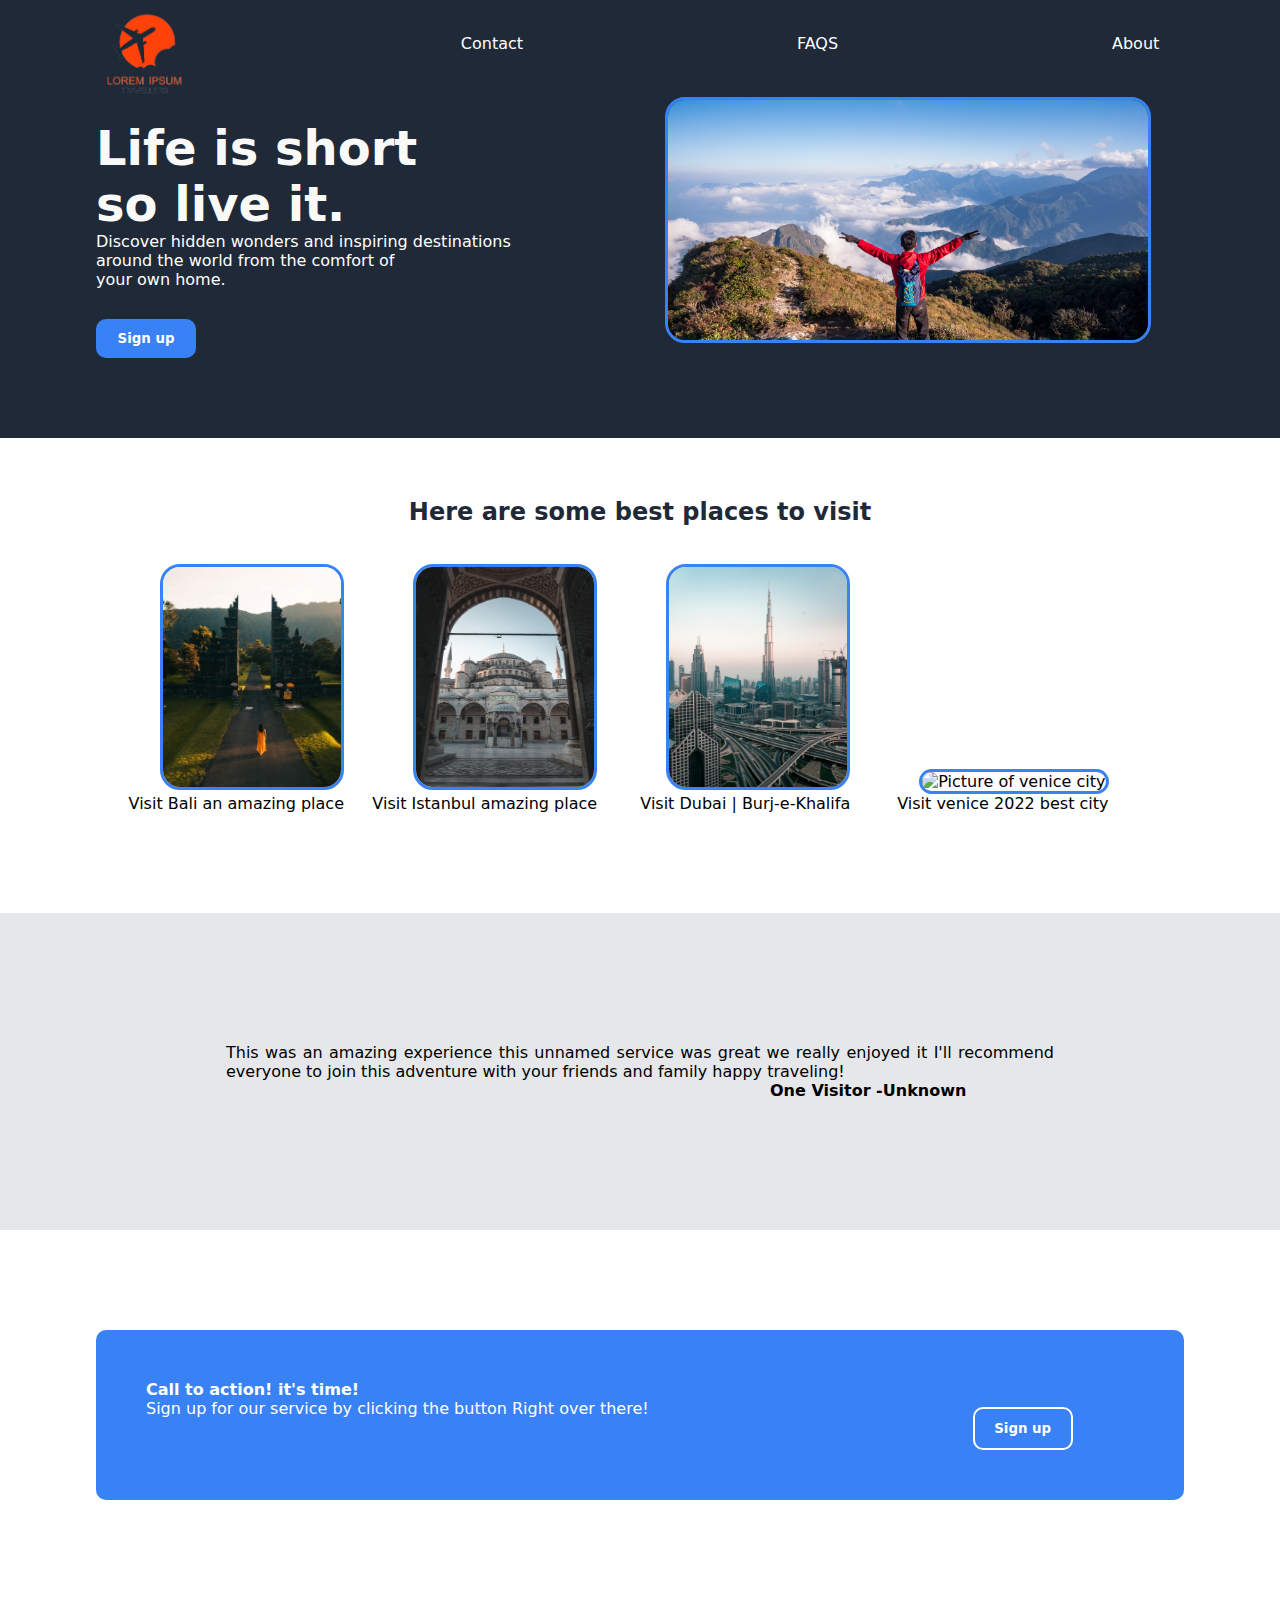
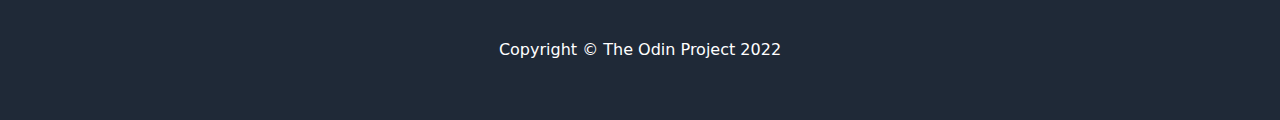
==== index.html @ f5f34b0b "landing-page" ====
<!DOCTYPE html>
<html lang="en">
<head>
    <meta charset="UTF-8">
    <meta http-equiv="X-UA-Compatible" content="IE=edge">
    <meta name="viewport" content="width=device-width, initial-scale=1.0">
    <link rel="shortcut icon" href="resources/favicon.png" type="image/x-icon">
    <link rel="stylesheet" href="style.css">
    <title>Travel The world | Landing Page</title>
</head>
<body>
    <header>
        <a href="index.html">
            <img src="resources/travel.png" alt="" width="130">
        </a>
        <nav>
                <ul>
                    <li>Contact</li>
                    <li>FAQS</li>
                    <li>About</li>
                </ul>
            </nav>
    </header>

    <main>
        <section class="first">
            <div>
                <h1>Life is short <br>so live it.</h1>
                <p>Discover hidden wonders and inspiring destinations <br> around the world from the comfort of <br> your own home.</p>
                <button>Sign up</button>
                <img src="resources/travel.jpg" alt="A men standing in the mountains">
            </div>
            </section>

        <section class="second">
            <div>
                <h2>Here are some best places to visit</h2><br><br>
                <figure>
                    <img src="resources/bali.jpg" alt="Back View of a Woman Walking Towards the Famous Bali Handara Gate"><br>
                    <figcaption>Visit Bali an amazing place</figcaption>
                </figure>
                <figure>
                    <img src="resources/istanbul.jpg" alt="picture of istanbul Sultan Ahmed Mosque "><br>
                    <figcaption>Visit Istanbul amazing place</figcaption>
                </figure>
                <figure>
                    <img src="resources/dubai.jpg" alt="Picture of dubai city"><br>
                    <figcaption>Visit Dubai | Burj-e-Khalifa</figcaption>
                </figure>
                <figure>
                    <img src="resources/venica.jpg" alt="Picture of venice city"><br>
                    <figcaption>Visit venice 2022 best city</figcaption>
                </figure>
            </div>
        </section>

        <section class="third">
            <div>
                <P>This was an amazing experience this unnamed service was great we really enjoyed it I'll recommend everyone to join this adventure with your friends and family happy traveling!</P>
                <span>One Visitor -Unknown</span>
            </div>
        </section>

        <section class="fourth">
            <div>
                <span>Call to action! it's time!</span><br>
                <p>Sign up for our service by clicking the button Right over there!</p>
                <button class="second-button">Sign up</button>
            </div>
        </section>
    </main>

    <footer>
        <span>Copyright &#169 The Odin Project 2022</span>
    </footer>
</body>
</html>
---- style.css ----
* {
  margin: 0;
  padding: 0;
  font-family: system-ui, "Open Sans", "Helvetica Neue", sans-serif;
}
div{
    margin-left: 6em;
    margin-right:6em ;
}
header>a>img{
    margin-left: 5em;
}
header {
  background-color: #1f2937;
  height: 120px;
  color: #fff;
}
li{
  display: inline-block;
  margin-left: 16.8em;
}
h2 {
  color: #1f2937;
  text-align: center;
}
nav {
  margin-left: 12em;
  margin-top: -5em;
}
.first {
  background-color: #1f2937;
  color: #fff;
  padding-bottom: 80px;
}
.first > div > h1 {
  font-size: 48px;
  color: #f9faf8;
  display: inline-block;
}
.first > div > img {
  border: 3px solid #3882f6;
  border-radius: 20px;
  margin-left: 29em;
  margin-top: -12em;
  height: 240px;
  width: auto;
}
footer {
  background-color: #1f2937;
  height: 40px;
  padding: 40px;
  text-align: center;
  color: #fff;
}
.second{
    padding-top:60px ;
    padding-bottom: 100px;
}
figure{
  display: inline-block;
  text-align: right;
}

.second >div>figure>img {
  width: 178px;
  height: 220px;
  border: 3px solid #3882f6;
  border-radius: 20px;
  margin-left: 4em;
  display: inline;
}
.second>div>figure>img:hover{
  width: 178px;
  height: 220px;
  border: 3px solid #3882f6;
  border-radius: 20px;
  margin-left: 4em;
  display: inline;
  opacity:  0.6;
}
.fourth{
    padding-top: 100px;
    padding-bottom: 100px;
}
.fourth>div{
    background-color: #3882f6;
    padding: 50px;
    border-radius: 10px;
}
button{
    padding: 12px;
    border-radius: 10px;
    background-color: #3882f6;
    color: #fff;
    border: none;
    font-weight: bold;
    width: 100px;
}
.second-button{
    border-radius: 10px;
    background-color: #3882f6;
    color: #fff;
    border: 2px solid #fff;
    font-weight: bold;
    width: 100px;
    margin-left: 62em;
    margin-top: -28em;
}
.third{
  padding: 130px;
  background-color: #e5e7eb;
  font: 38px light italic #1f2937;
  text-align: justify;
}
.third>div>span{
  font-weight: bold;
  margin-left: 34em;
}
.fourth>div>span{
    color: #fff;
    font-weight: 700;
}
.fourth>div>p {
    color: #fff;
    font-weight: 100;
}
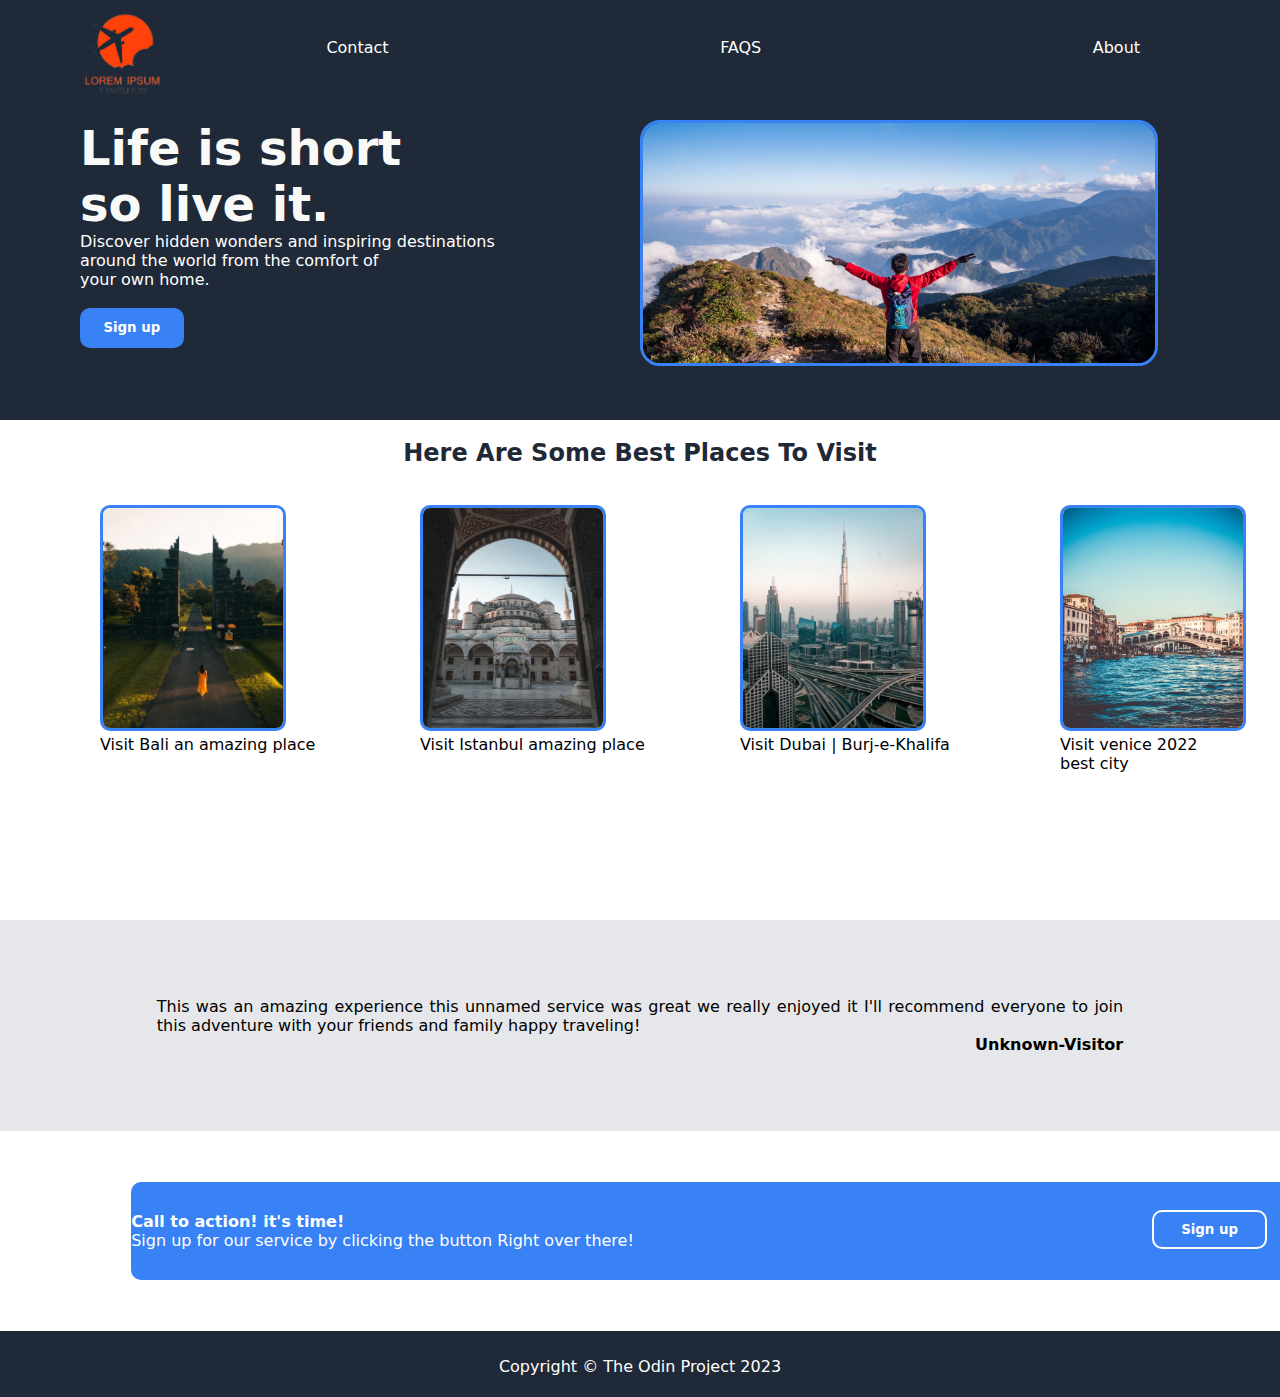
==== commit 3d9f4b05: "Made responsive for mobile and changed name" ====
--- a/index.html
+++ b/index.html
@@ -1,5 +1,6 @@
 <!DOCTYPE html>
 <html lang="en">
+
 <head>
     <meta charset="UTF-8">
     <meta http-equiv="X-UA-Compatible" content="IE=edge">
@@ -8,56 +9,60 @@
     <link rel="stylesheet" href="style.css">
     <title>Travel The world | Landing Page</title>
 </head>
+
 <body>
     <header>
         <a href="index.html">
             <img src="resources/travel.png" alt="" width="130">
         </a>
         <nav>
-                <ul>
-                    <li>Contact</li>
-                    <li>FAQS</li>
-                    <li>About</li>
-                </ul>
-            </nav>
+            <ul>
+                <li>Contact</li>
+                <li>FAQS</li>
+                <li>About</li>
+            </ul>
+        </nav>
     </header>
 
     <main>
         <section class="first">
             <div>
-                <h1>Life is short <br>so live it.</h1>
-                <p>Discover hidden wonders and inspiring destinations <br> around the world from the comfort of <br> your own home.</p>
-                <button>Sign up</button>
-                <img src="resources/travel.jpg" alt="A men standing in the mountains">
+                <h1>Life is short<br>so live it.</h1>
+                <p>Discover hidden wonders and inspiring destinations <br> around the world from the comfort of <br>
+                    your
+                    own home.</p><br>
+                <button class="Sign-up">Sign up</button>
             </div>
-            </section>
+            <img src="resources/travel-min.jpg" alt="A men standing in the mountains">
+        </section>
 
-        <section class="second">
-            <div>
-                <h2>Here are some best places to visit</h2><br><br>
-                <figure>
-                    <img src="resources/bali.jpg" alt="Back View of a Woman Walking Towards the Famous Bali Handara Gate"><br>
-                    <figcaption>Visit Bali an amazing place</figcaption>
-                </figure>
-                <figure>
-                    <img src="resources/istanbul.jpg" alt="picture of istanbul Sultan Ahmed Mosque "><br>
-                    <figcaption>Visit Istanbul amazing place</figcaption>
-                </figure>
-                <figure>
-                    <img src="resources/dubai.jpg" alt="Picture of dubai city"><br>
-                    <figcaption>Visit Dubai | Burj-e-Khalifa</figcaption>
-                </figure>
-                <figure>
-                    <img src="resources/venica.jpg" alt="Picture of venice city"><br>
-                    <figcaption>Visit venice 2022 best city</figcaption>
-                </figure>
+        <section class="second"><br>
+            <h2>Here are some best places to visit</h2><br><br>
+            <div class="grid">
+                <div class="location">
+                <img src="resources/bali-min.jpg" alt="Back View of a Woman Walking Towards the Famous Bali Handara Gate" class="images">
+                <p>Visit Bali an amazing place</p>
+                </div>
+                <div class="location">
+                <img src="resources/istanbul-min.jpg" alt="picture of istanbul Sultan Ahmed Mosque"         class="images">
+                <p>Visit Istanbul amazing place</p>
+                </div>
+                <div class="location">
+                <img src="resources/dubai-min.jpg" alt="Picture of dubai city" class="images">
+                <p>Visit Dubai | Burj-e-Khalifa</p>
+                </div>
+                <div class="location">
+                <img src="resources/venica-min.jpg" alt="Picture of venice city" class="images">
+                <p>Visit venice 2022 best city</p>
+                </div>
             </div>
         </section>
 
         <section class="third">
             <div>
-                <P>This was an amazing experience this unnamed service was great we really enjoyed it I'll recommend everyone to join this adventure with your friends and family happy traveling!</P>
-                <span>One Visitor -Unknown</span>
+                <P>This was an amazing experience this unnamed service was great we really enjoyed it I'll recommend
+                    everyone to join this adventure with your friends and family happy traveling!</P>
+                <span>Unknown-Visitor</span>
             </div>
         </section>
 
@@ -71,7 +76,8 @@
     </main>
 
     <footer>
-        <span>Copyright &#169 The Odin Project 2022</span>
+        <span>Copyright &#169 The Odin Project 2023</span>
     </footer>
 </body>
+
 </html>--- a/style.css
+++ b/style.css
@@ -3,124 +3,258 @@
   padding: 0;
   font-family: system-ui, "Open Sans", "Helvetica Neue", sans-serif;
 }
-div{
-    margin-left: 6em;
-    margin-right:6em ;
-}
-header>a>img{
-    margin-left: 5em;
-}
+
 header {
   background-color: #1f2937;
   height: 120px;
-  color: #fff;
-}
-li{
-  display: inline-block;
-  margin-left: 16.8em;
-}
+  width: 100%;
+}
+
+header a img {
+  margin-left: 4.5%;
+}
+
+li {
+  color: #fff;
+  font-weight: 500;
+  display: inline;
+  margin-left: 25.5%;
+}
+
+li:hover {
+  color: rgb(255, 119, 0);
+  cursor: pointer;
+  margin-left: 25.5%;
+  font-weight: 500;
+}
+
+nav {
+  margin-top: -6%;
+}
+
+div {
+  margin-left: 5em;
+  margin-right: 5em;
+}
+
 h2 {
   color: #1f2937;
   text-align: center;
-}
-nav {
-  margin-left: 12em;
-  margin-top: -5em;
-}
+  margin-left: 12px;
+  margin-right: 12px;
+  text-transform: capitalize;
+}
+
 .first {
   background-color: #1f2937;
   color: #fff;
-  padding-bottom: 80px;
-}
-.first > div > h1 {
+  height: 300px;
+  width: 100%;
+}
+
+.first>div {
+  position: absolute;
+}
+
+.first>div>h1 {
   font-size: 48px;
   color: #f9faf8;
   display: inline-block;
 }
-.first > div > img {
+
+.first img {
   border: 3px solid #3882f6;
   border-radius: 20px;
-  margin-left: 29em;
-  margin-top: -12em;
+  margin-left: 50%;
   height: 240px;
-  width: auto;
-}
+  width: 40%;
+  cursor: pointer;
+}
+
+.first img:hover {
+  opacity: 0.6;
+}
+
 footer {
   background-color: #1f2937;
   height: 40px;
-  padding: 40px;
+  width: 100%;
+  padding-top: 2%;
   text-align: center;
   color: #fff;
 }
-.second{
-    padding-top:60px ;
-    padding-bottom: 100px;
-}
-figure{
-  display: inline-block;
-  text-align: right;
-}
-
-.second >div>figure>img {
-  width: 178px;
+
+.second {
+  height: 500px;
+}
+
+.location p{
+  position: absolute;
+}
+
+.grid {
+  display: grid;
+  position: absolute;
+  justify-content: center;
+  grid-template-columns: 25% 25% 25% 25%;
+  gap: 40px;
+}
+
+.images {
+  border: 3px solid #3882f6;
+  border-radius: 10px;
+  width: 150%;
   height: 220px;
-  border: 3px solid #3882f6;
-  border-radius: 20px;
-  margin-left: 4em;
-  display: inline;
-}
-.second>div>figure>img:hover{
-  width: 178px;
-  height: 220px;
-  border: 3px solid #3882f6;
-  border-radius: 20px;
-  margin-left: 4em;
-  display: inline;
-  opacity:  0.6;
-}
-.fourth{
-    padding-top: 100px;
-    padding-bottom: 100px;
-}
-.fourth>div{
-    background-color: #3882f6;
-    padding: 50px;
-    border-radius: 10px;
-}
-button{
-    padding: 12px;
-    border-radius: 10px;
-    background-color: #3882f6;
-    color: #fff;
-    border: none;
-    font-weight: bold;
-    width: 100px;
-}
-.second-button{
-    border-radius: 10px;
-    background-color: #3882f6;
-    color: #fff;
-    border: 2px solid #fff;
-    font-weight: bold;
-    width: 100px;
-    margin-left: 62em;
-    margin-top: -28em;
-}
-.third{
-  padding: 130px;
+}
+
+.fourth {
+  padding: 4%;
+}
+
+.fourth>div {
+  background-color: #3882f6;
+  width: 99%;
+  border-radius: 10px;
+  padding-top: 30px;
+  padding-bottom: 30px;
+}
+
+.Sign-up {
+  padding: 3%;
+  border-radius: 10px;
+  background-color: #3882f6;
+  color: #fff;
+  border: none;
+  cursor: pointer;
+  font-weight: bold;
+  width: 25%;
+}
+
+.Sign-up:hover {
+  padding: 2.5%;
+  border-radius: 10px;
+  cursor: pointer;
+  background-color: transparent;
+  color: #fff;
+  border: 2px solid #fff;
+  font-weight: bold;
+  width: 25%;
+}
+
+.second-button {
+  border-radius: 10px;
+  background-color: transparent;
+  color: #fff;
+  padding: 10px;
+  border: 2px solid #fff;
+  font-weight: bold;
+  cursor: pointer;
+  width: 9%;
+  position: absolute;
+  left: 90%;
+  margin-top: -40px;
+}
+
+.third {
+  padding: 6%;
   background-color: #e5e7eb;
   font: 38px light italic #1f2937;
   text-align: justify;
 }
-.third>div>span{
-  font-weight: bold;
-  margin-left: 34em;
-}
-.fourth>div>span{
-    color: #fff;
-    font-weight: 700;
-}
+
+.third>div>span {
+  font-weight: bold;
+  text-align: right;
+  display: block;
+}
+
+.fourth>div>span {
+  color: #fff;
+  font-weight: 700;
+}
+
 .fourth>div>p {
-    color: #fff;
-    font-weight: 100;
+  color: #fff;
+  font-weight: 100;
+}
+
+@media only screen and (max-width: 600px) {
+  div {
+    margin-left: 12px;
+    margin-right: 12px;
+  }
+  nav{
+    margin-top: -5em;
+  }
+header a img {
+  margin-left: -4%;
+}
+
+li {
+  color: #fff;
+  font-weight: 500;
+  display: inline-block;
+  margin-left: 20%;
+}
+  .first{
+    height: 430px;
+  }
+  .grid {
+    display: grid;
+    grid-template-columns: 30% 30%;
+    gap: 80px;
+  }
+
+  .images {
+    border: 3px solid #3882f6;
+    border-radius: 10px;
+    width: 140%;
+    height: 220px;
+  }
+
+  .first img {
+    border: 3px solid #3882f6;
+    border-radius: 20px;
+    height: 240px;
+    margin-top: 200px;
+    height: auto;
+    margin-left: 20%;
+    width: 90%;
+    position: absolute;
+    top: 15%;
+    left: -17%;
+    cursor: pointer;
+  }
+
+  .first>div>h1 {
+    font-size: 1.6em;
+  }
+
+  .first>div>p {
+    font-size: 0.8em;
+  }
+
+  .second {
+  height: 700px;
+}
+
+  .third>div>span {
+    font-weight: bold;
+    text-align: center;
+    display: block;
+  }
+  .fourth>div>span{
+    margin-left: 6px;
+  }
+  .fourth>div>p {
+  color: #fff;
+  font-weight: 100;
+  font-size: 0.5rem;
+  margin-left: 6px;
+}
+.second-button {
+  width: 22%;
+  left: 70%;
+  margin-top: -40px;
+}
 }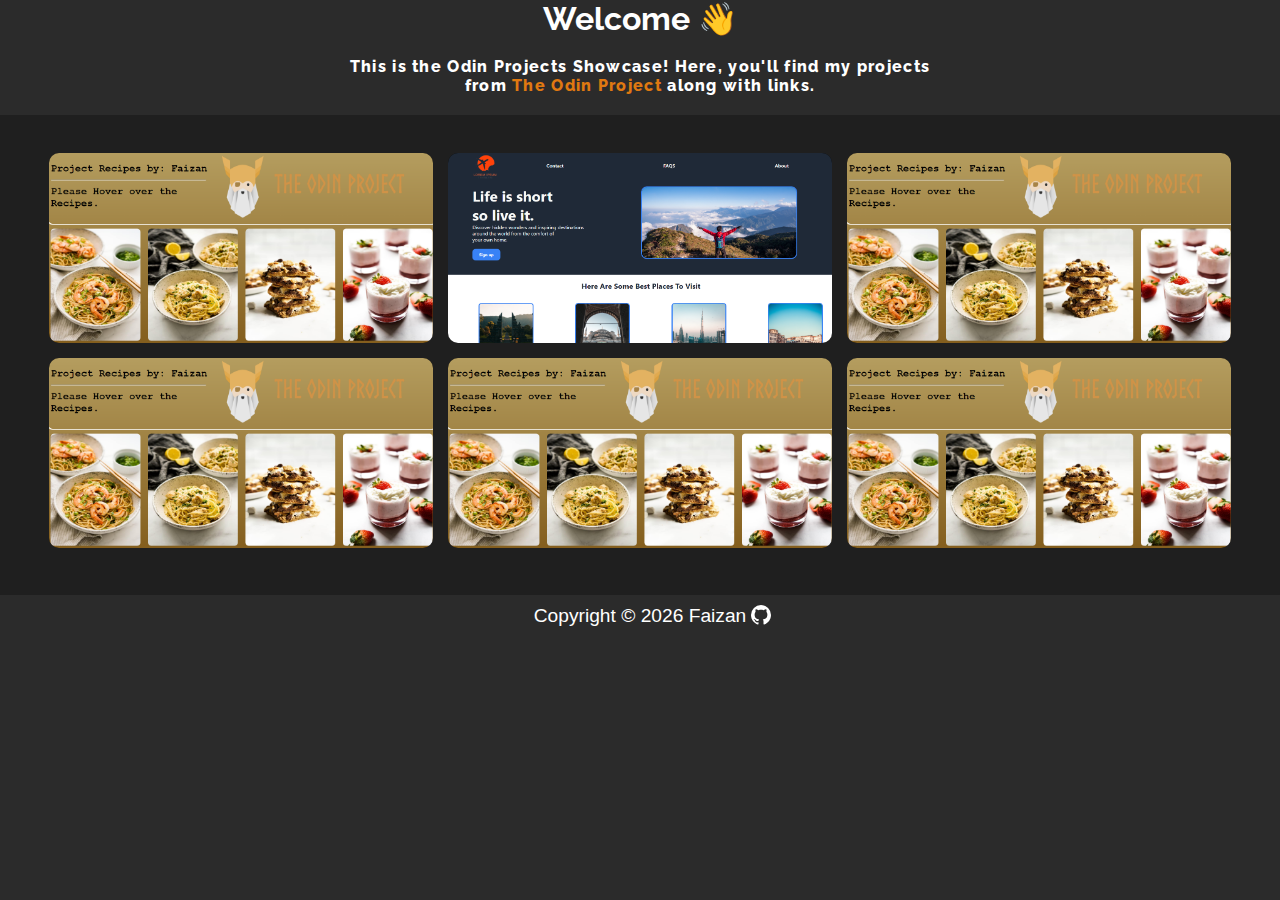
==== commit 49c4c212: "set up every thing" ====
--- a/index.html
+++ b/index.html
@@ -1,83 +1,75 @@
 <!DOCTYPE html>
 <html lang="en">
-
 <head>
     <meta charset="UTF-8">
     <meta http-equiv="X-UA-Compatible" content="IE=edge">
+    <link rel="stylesheet" href="style.css">
+    <link href="https://fonts.googleapis.com/css2?family=Raleway:wght@200&display=swap" rel="stylesheet">
+    <link rel="shortcut icon" href="images/world-book-day.png" type="image/x-icon">
     <meta name="viewport" content="width=device-width, initial-scale=1.0">
-    <link rel="shortcut icon" href="resources/favicon.png" type="image/x-icon">
-    <link rel="stylesheet" href="style.css">
-    <title>Travel The world | Landing Page</title>
+    <title>Odin projects Showcase</title>
 </head>
-
 <body>
     <header>
-        <a href="index.html">
-            <img src="resources/travel.png" alt="" width="130">
-        </a>
-        <nav>
-            <ul>
-                <li>Contact</li>
-                <li>FAQS</li>
-                <li>About</li>
-            </ul>
-        </nav>
+            <h1>Welcome 👋</h1><br>
+            <p>This is the Odin Projects Showcase! Here, you'll find my projects <br> from
+                <a href="https://www.theodinproject.com/paths/foundations/courses/foundations" target="
+                _blank">The Odin Project</a> along with links.
+            </p>
     </header>
 
     <main>
-        <section class="first">
-            <div>
-                <h1>Life is short<br>so live it.</h1>
-                <p>Discover hidden wonders and inspiring destinations <br> around the world from the comfort of <br>
-                    your
-                    own home.</p><br>
-                <button class="Sign-up">Sign up</button>
-            </div>
-            <img src="resources/travel-min.jpg" alt="A men standing in the mountains">
-        </section>
-
-        <section class="second"><br>
-            <h2>Here are some best places to visit</h2><br><br>
-            <div class="grid">
-                <div class="location">
-                <img src="resources/bali-min.jpg" alt="Back View of a Woman Walking Towards the Famous Bali Handara Gate" class="images">
-                <p>Visit Bali an amazing place</p>
+        <div class="projects-container">
+            <!-- First project -->
+            <a href="#" target="_blank" class="Project-link">
+                <div class="project">
+                    <img class="project-images" src="images/recipe.png">
+                    <p class="description">This a recipe website with some simple recipes along with instructions, steps and nutrients
+                        factors.</p>
                 </div>
-                <div class="location">
-                <img src="resources/istanbul-min.jpg" alt="picture of istanbul Sultan Ahmed Mosque"         class="images">
-                <p>Visit Istanbul amazing place</p>
+            </a>
+            <!-- Second project -->
+            <a href="#" target="_blank" class="Project-link">
+                <div class="project">
+                    <img class="project-images" src="images/landing-page.png">
+                    <p class="description">This is a simple travel website landing page with html and CSS only.</p>
                 </div>
-                <div class="location">
-                <img src="resources/dubai-min.jpg" alt="Picture of dubai city" class="images">
-                <p>Visit Dubai | Burj-e-Khalifa</p>
+            </a>
+            <!-- Third project -->
+            <a href="#" target="_blank" class="Project-link">
+                <div class="project">
+                    <img class="project-images" src="images/recipe.png">
+                    <p class="description">Lorem ipsum dolor sit amer consenter elite Attune dolores presenting.</p>
                 </div>
-                <div class="location">
-                <img src="resources/venica-min.jpg" alt="Picture of venice city" class="images">
-                <p>Visit venice 2022 best city</p>
+            </a>
+            <!-- Fourth Project -->
+            <a href="#" target="_blank" class="Project-link">
+                <div class="project">
+                    <img class="project-images" src="images/recipe.png">
+                    <p class="description">Lorem ipsum dolor sit amer consenter elite Attune dolores presenting.</p>
                 </div>
-            </div>
-        </section>
-
-        <section class="third">
-            <div>
-                <P>This was an amazing experience this unnamed service was great we really enjoyed it I'll recommend
-                    everyone to join this adventure with your friends and family happy traveling!</P>
-                <span>Unknown-Visitor</span>
-            </div>
-        </section>
-
-        <section class="fourth">
-            <div>
-                <span>Call to action! it's time!</span><br>
-                <p>Sign up for our service by clicking the button Right over there!</p>
-                <button class="second-button">Sign up</button>
-            </div>
-        </section>
+            </a>
+            <!-- Fifth Project -->
+            <a href="#" target="_blank" class="Project-link">
+                <div class="project">
+                    <img class="project-images" src="images/recipe.png">
+                    <p class="description">Lorem ipsum dolor sit amer consenter elite Attune dolores presenting.</p>
+                </div>
+            </a>
+            <!-- Sixth project -->
+            <a href="#" target="_blank" class="Project-link">
+                <div class="project">
+                    <img class="project-images" src="images/recipe.png">
+                    <p class="description">Lorem ipsum dolor sit amer consenter elite Attune dolores presenting.</p>
+                </div>
+            </a>
+        </div>
     </main>
 
     <footer>
-        <span>Copyright &#169 The Odin Project 2023</span>
+       <span id="copyright"></span> 
     </footer>
+    
+    <script defer src="script.js"></script>
 </body>
-
 </html>--- a/style.css
+++ b/style.css
@@ -1,260 +1,129 @@
-* {
-  margin: 0;
-  padding: 0;
-  font-family: system-ui, "Open Sans", "Helvetica Neue", sans-serif;
+*{
+    margin: 0;
+    padding: 0;
 }
 
-header {
-  background-color: #1f2937;
-  height: 120px;
-  width: 100%;
+html{
+    background-color: #2b2b2b;
+    font-family: 'Raleway', sans-serif;
+    color: #fff;
 }
 
-header a img {
-  margin-left: 4.5%;
+header{
+    padding-bottom: 20px;
 }
 
-li {
-  color: #fff;
-  font-weight: 500;
-  display: inline;
-  margin-left: 25.5%;
+h1{
+    text-align: center;
 }
 
-li:hover {
-  color: rgb(255, 119, 0);
-  cursor: pointer;
-  margin-left: 25.5%;
-  font-weight: 500;
+header p{
+    text-align: center;
+    font-weight: 800;
+    letter-spacing: 1.3px;
 }
 
-nav {
-  margin-top: -6%;
+header a{
+    text-decoration: none;
+    color: #e07911;
+}
+header a:hover{
+    text-decoration: underline;
+    color: #e07911;
 }
 
-div {
-  margin-left: 5em;
-  margin-right: 5em;
+main{
+    height: 480px;
+    background-color: #1f1f1f;
 }
 
-h2 {
-  color: #1f2937;
-  text-align: center;
-  margin-left: 12px;
-  margin-right: 12px;
-  text-transform: capitalize;
+.projects-container{
+    display: grid;
+    grid-template-columns: 30% 30% 30%;
+    gap: 15px;    
+    justify-content: center;
+    margin-top: 3%;
+    position: absolute;
 }
 
-.first {
-  background-color: #1f2937;
-  color: #fff;
-  height: 300px;
-  width: 100%;
+.project{
+    cursor: pointer;
+    background-color: #050505;
+    height: 190px;
+    overflow: hidden;
+    position: relative;
+    border-radius: 10px;
 }
 
-.first>div {
-  position: absolute;
+.Project-link{
+    text-decoration: none;
+    color: #fff;
 }
 
-.first>div>h1 {
-  font-size: 48px;
-  color: #f9faf8;
-  display: inline-block;
+.project-images{
+    height: 100%;
+    width: 100%;
+    position: absolute;
+    opacity: 10;
 }
 
-.first img {
-  border: 3px solid #3882f6;
-  border-radius: 20px;
-  margin-left: 50%;
-  height: 240px;
-  width: 40%;
-  cursor: pointer;
+.project-images:hover{
+    opacity: 0.1;
+    transform: scale(1.1);
+    transition: 1s ease-in-out;
 }
 
-.first img:hover {
-  opacity: 0.6;
+.description{
+    font-weight: 600;
+    text-align: center;
+    margin-top: 14%;
+    margin-left: 4%;
+    margin-right: 4%;
+    letter-spacing: 1.3px;    
 }
 
-footer {
-  background-color: #1f2937;
-  height: 40px;
-  width: 100%;
-  padding-top: 2%;
-  text-align: center;
-  color: #fff;
+footer{
+    text-align: center;
+    position: relative;
+    top: 10px;
+    font-size: 1.2rem;
+    font-family:Arial, Helvetica, sans-serif;
 }
 
-.second {
-  height: 500px;
+footer a{
+    text-decoration: none;
+    color: #fff;
 }
 
-.location p{
-  position: absolute;
+svg{
+    position: absolute;
+    margin-left: 3px;
+    cursor: pointer;
+    margin-top: -2px;
+    width: 24px;
+    border-radius: 50%;
 }
 
-.grid {
-  display: grid;
-  position: absolute;
-  justify-content: center;
-  grid-template-columns: 25% 25% 25% 25%;
-  gap: 40px;
+svg:hover{
+    width: 26px;
+    transform: rotate(360deg);
+    transition: 0.4s ease-in-out;
 }
 
-.images {
-  border: 3px solid #3882f6;
-  border-radius: 10px;
-  width: 150%;
-  height: 220px;
-}
+@media only screen and (max-width:600px) {
+    main{
+        height: 650px;
+    }
 
-.fourth {
-  padding: 4%;
-}
+    .project-images{
+        opacity: 0.2;
+        width: auto;
+        height: 100%;
+    }
 
-.fourth>div {
-  background-color: #3882f6;
-  width: 99%;
-  border-radius: 10px;
-  padding-top: 30px;
-  padding-bottom: 30px;
-}
-
-.Sign-up {
-  padding: 3%;
-  border-radius: 10px;
-  background-color: #3882f6;
-  color: #fff;
-  border: none;
-  cursor: pointer;
-  font-weight: bold;
-  width: 25%;
-}
-
-.Sign-up:hover {
-  padding: 2.5%;
-  border-radius: 10px;
-  cursor: pointer;
-  background-color: transparent;
-  color: #fff;
-  border: 2px solid #fff;
-  font-weight: bold;
-  width: 25%;
-}
-
-.second-button {
-  border-radius: 10px;
-  background-color: transparent;
-  color: #fff;
-  padding: 10px;
-  border: 2px solid #fff;
-  font-weight: bold;
-  cursor: pointer;
-  width: 9%;
-  position: absolute;
-  left: 90%;
-  margin-top: -40px;
-}
-
-.third {
-  padding: 6%;
-  background-color: #e5e7eb;
-  font: 38px light italic #1f2937;
-  text-align: justify;
-}
-
-.third>div>span {
-  font-weight: bold;
-  text-align: right;
-  display: block;
-}
-
-.fourth>div>span {
-  color: #fff;
-  font-weight: 700;
-}
-
-.fourth>div>p {
-  color: #fff;
-  font-weight: 100;
-}
-
-@media only screen and (max-width: 600px) {
-  div {
-    margin-left: 12px;
-    margin-right: 12px;
-  }
-  nav{
-    margin-top: -5em;
-  }
-header a img {
-  margin-left: -4%;
-}
-
-li {
-  color: #fff;
-  font-weight: 500;
-  display: inline-block;
-  margin-left: 20%;
-}
-  .first{
-    height: 430px;
-  }
-  .grid {
-    display: grid;
-    grid-template-columns: 30% 30%;
-    gap: 80px;
-  }
-
-  .images {
-    border: 3px solid #3882f6;
-    border-radius: 10px;
-    width: 140%;
-    height: 220px;
-  }
-
-  .first img {
-    border: 3px solid #3882f6;
-    border-radius: 20px;
-    height: 240px;
-    margin-top: 200px;
-    height: auto;
-    margin-left: 20%;
-    width: 90%;
-    position: absolute;
-    top: 15%;
-    left: -17%;
-    cursor: pointer;
-  }
-
-  .first>div>h1 {
-    font-size: 1.6em;
-  }
-
-  .first>div>p {
-    font-size: 0.8em;
-  }
-
-  .second {
-  height: 700px;
-}
-
-  .third>div>span {
-    font-weight: bold;
-    text-align: center;
-    display: block;
-  }
-  .fourth>div>span{
-    margin-left: 6px;
-  }
-  .fourth>div>p {
-  color: #fff;
-  font-weight: 100;
-  font-size: 0.5rem;
-  margin-left: 6px;
-}
-.second-button {
-  width: 22%;
-  left: 70%;
-  margin-top: -40px;
-}
+    .projects-container{
+        display: grid;
+        margin-top: 23px;
+        grid-template-columns: 40% 40%;
+    }
 }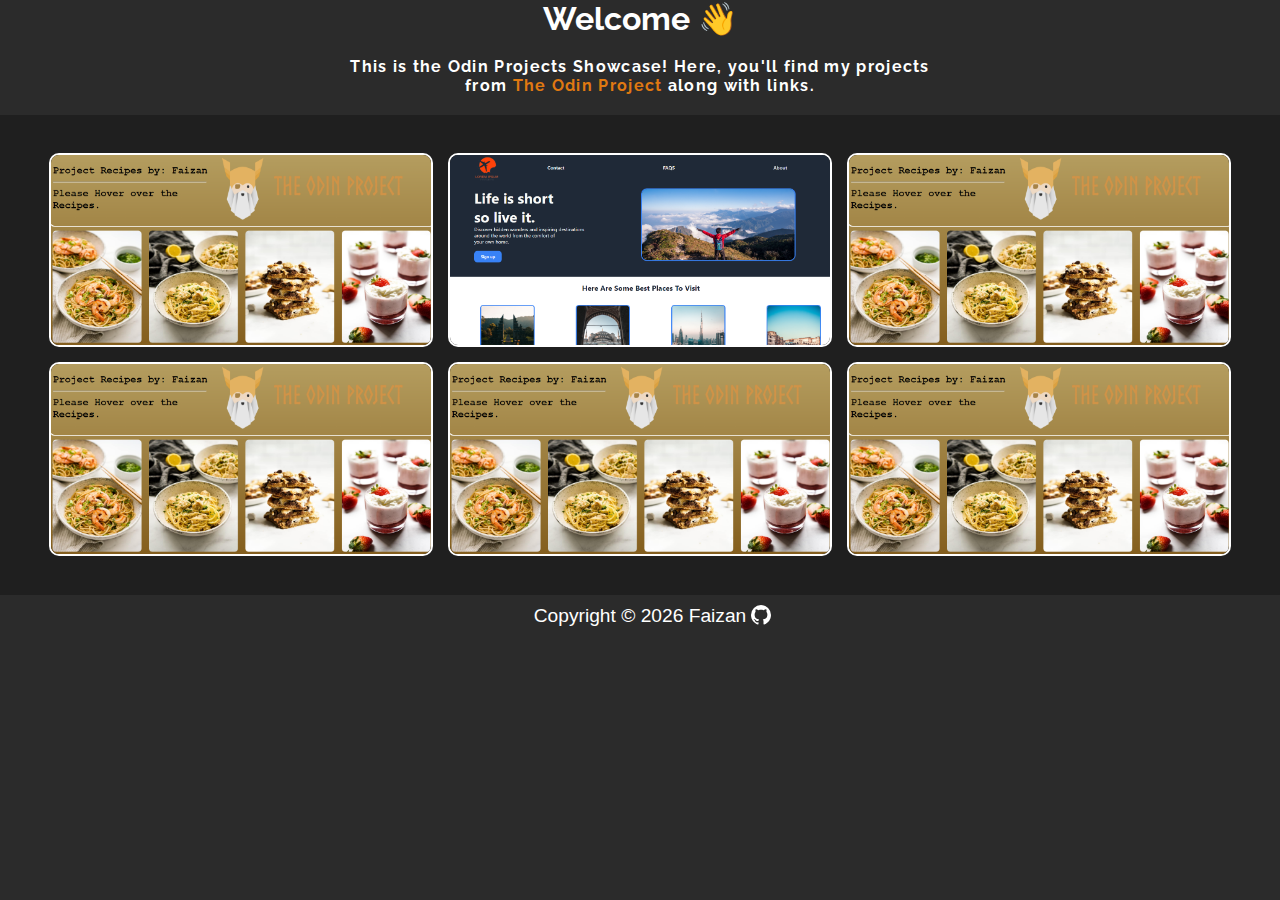
==== commit e768438b: "modified" ====
--- a/index.html
+++ b/index.html
@@ -21,7 +21,7 @@
     <main>
         <div class="projects-container">
             <!-- First project -->
-            <a href="#" target="_blank" class="Project-link">
+            <a href="#" target="blank" class="Project-link">
                 <div class="project">
                     <img class="project-images" src="images/recipe.png">
                     <p class="description">This a recipe website with some simple recipes along with instructions, steps and nutrients
@@ -29,35 +29,35 @@
                 </div>
             </a>
             <!-- Second project -->
-            <a href="#" target="_blank" class="Project-link">
+            <a href="Projects/Landing-page/index.html" target="blank" class="Project-link">
                 <div class="project">
                     <img class="project-images" src="images/landing-page.png">
                     <p class="description">This is a simple travel website landing page with html and CSS only.</p>
                 </div>
             </a>
             <!-- Third project -->
-            <a href="#" target="_blank" class="Project-link">
+            <a href="#" target="blank" class="Project-link">
                 <div class="project">
                     <img class="project-images" src="images/recipe.png">
                     <p class="description">Lorem ipsum dolor sit amer consenter elite Attune dolores presenting.</p>
                 </div>
             </a>
             <!-- Fourth Project -->
-            <a href="#" target="_blank" class="Project-link">
+            <a href="#" target="blank" class="Project-link">
                 <div class="project">
                     <img class="project-images" src="images/recipe.png">
                     <p class="description">Lorem ipsum dolor sit amer consenter elite Attune dolores presenting.</p>
                 </div>
             </a>
             <!-- Fifth Project -->
-            <a href="#" target="_blank" class="Project-link">
+            <a href="#" target="blank" class="Project-link">
                 <div class="project">
                     <img class="project-images" src="images/recipe.png">
                     <p class="description">Lorem ipsum dolor sit amer consenter elite Attune dolores presenting.</p>
                 </div>
             </a>
             <!-- Sixth project -->
-            <a href="#" target="_blank" class="Project-link">
+            <a href="#" target="blank" class="Project-link">
                 <div class="project">
                     <img class="project-images" src="images/recipe.png">
                     <p class="description">Lorem ipsum dolor sit amer consenter elite Attune dolores presenting.</p>
--- a/style.css
+++ b/style.css
@@ -19,7 +19,7 @@
 
 header p{
     text-align: center;
-    font-weight: 800;
+    font-weight: bolder;
     letter-spacing: 1.3px;
 }
 
@@ -53,6 +53,7 @@
     overflow: hidden;
     position: relative;
     border-radius: 10px;
+    border: 2px solid #fff;
 }
 
 .Project-link{
@@ -77,8 +78,8 @@
     font-weight: 600;
     text-align: center;
     margin-top: 14%;
-    margin-left: 4%;
-    margin-right: 4%;
+    margin-left: 3%;
+    margin-right: 3%;
     letter-spacing: 1.3px;    
 }
 
@@ -111,14 +112,28 @@
 }
 
 @media only screen and (max-width:600px) {
+    html{
+        background-color: #fff;
+        color: #050505;
+    }
+    
     main{
         height: 650px;
+        background-color: #ccc;
+    }
+
+    .description{
+        font-weight: bolder;
     }
 
     .project-images{
-        opacity: 0.2;
+        opacity: 0.1;
         width: auto;
         height: 100%;
+    }
+
+    svg{
+        color: #000;
     }
 
     .projects-container{
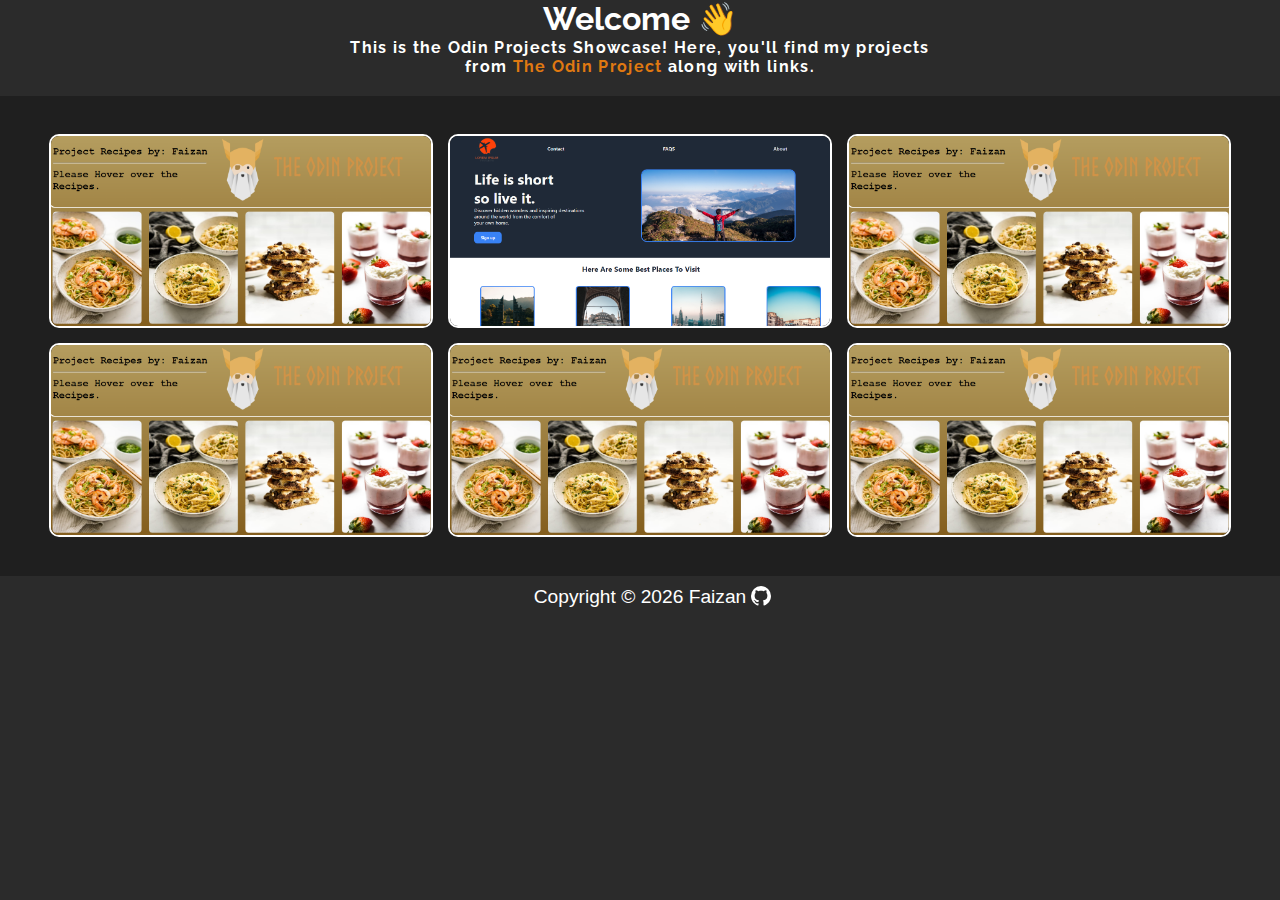
==== commit 85ac141f: "removed br from h1" ====
--- a/index.html
+++ b/index.html
@@ -11,7 +11,7 @@
 </head>
 <body>
     <header>
-            <h1>Welcome 👋</h1><br>
+            <h1>Welcome 👋</h1>
             <p>This is the Odin Projects Showcase! Here, you'll find my projects <br> from
                 <a href="https://www.theodinproject.com/paths/foundations/courses/foundations" target="
                 _blank">The Odin Project</a> along with links.
